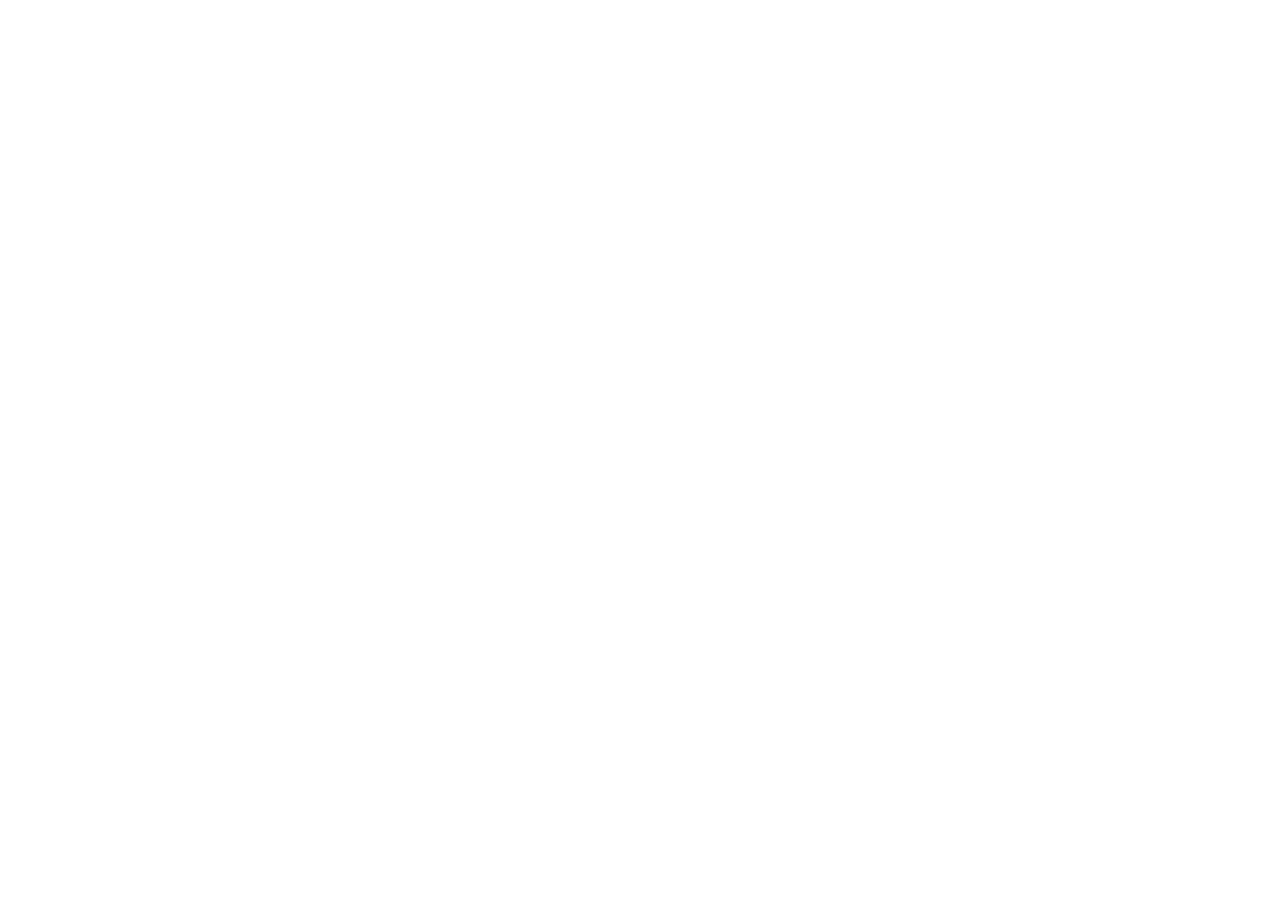
==== index.html @ 9bf2ef15 "nota atualização" ====
<!DOCTYPE html>
<html lang="pt-br">
<head>
    <meta charset="UTF-8">
    <meta name="viewport" content="width=device-width, initial-scale=1.0">
    <title>Projeto Redes sociais</title>
    <link rel="shortcut icon" href="favicon.ico" type="image/x-icon">
</head>
<body>
    
</body>
</html>
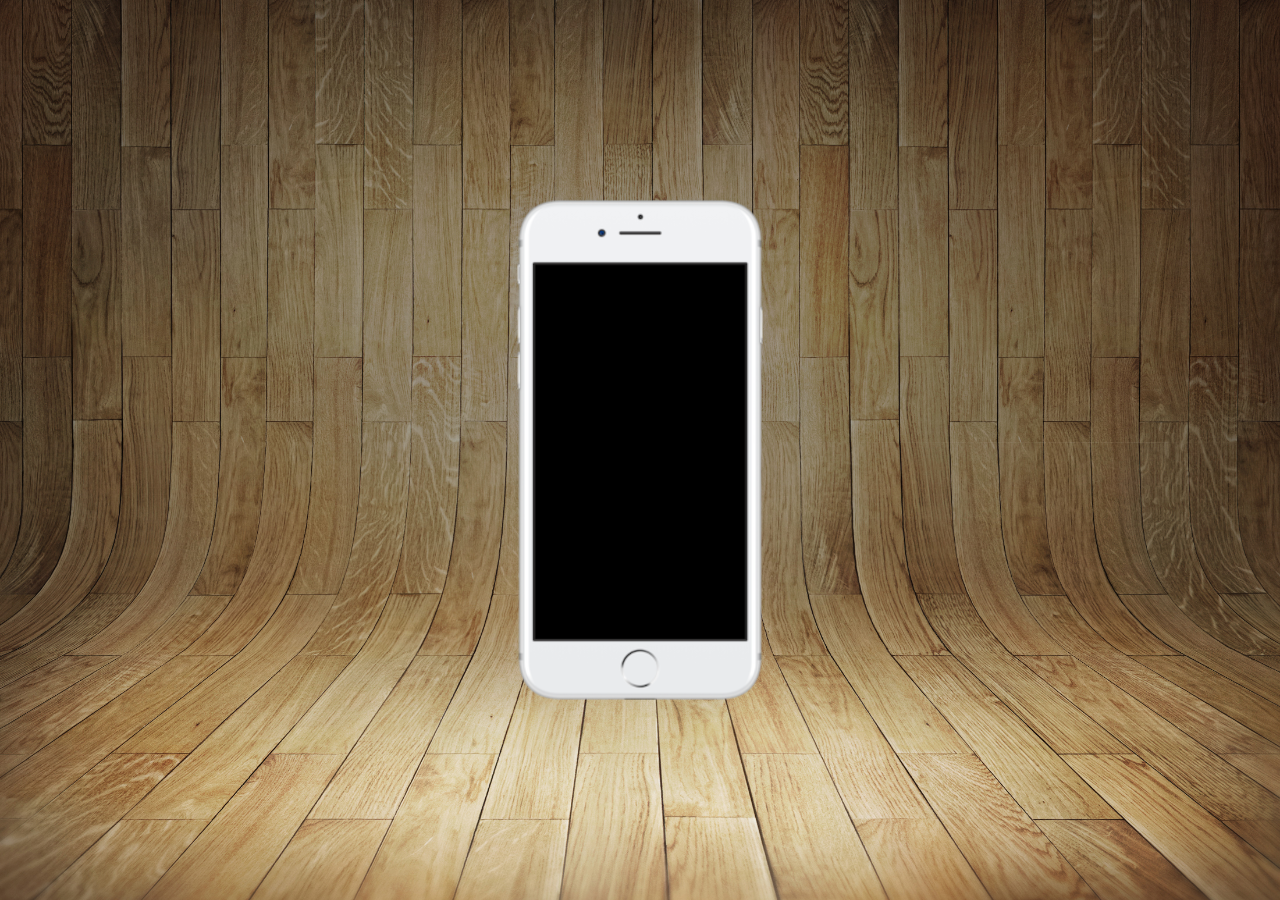
==== commit 655503cd: "atualização 1.1" ====
--- a/index.html
+++ b/index.html
@@ -5,8 +5,16 @@
     <meta name="viewport" content="width=device-width, initial-scale=1.0">
     <title>Projeto Redes sociais</title>
     <link rel="shortcut icon" href="favicon.ico" type="image/x-icon">
+    <link rel="stylesheet" href="estilos/style.css">
 </head>
 <body>
-    
+    <main>
+        <section id="telefone">
+
+        </section>
+        <section id="redes">
+
+        </section>
+    </main>
 </body>
 </html>--- a/estilos/style.css
+++ b/estilos/style.css
@@ -0,0 +1,37 @@
+@charset "UTF-8";
+
+* {
+    margin: 0px;
+    padding: 0px;
+    font-family: Arial, Helvetica, sans-serif;
+}
+
+html,body {
+    height: 100vh;
+    width: 100vw;
+    background-color: black;
+
+}
+body {
+    background: url(../imagens/fundo-madeira.jpg) no-repeat top center;
+    background-size: cover;
+    background-attachment: fixed;
+}
+
+main {
+    height: 100vh;
+    position: relative;
+    background-color: ;
+}
+
+section#telefone{
+
+    position: absolute;
+    top: 50%;
+    left: 50%;
+    transform: translate(-50%, -50%);
+
+    height: 504px;
+    width: 250px;
+    background: url('../imagens/frame-iphone.png') no-repeat;
+}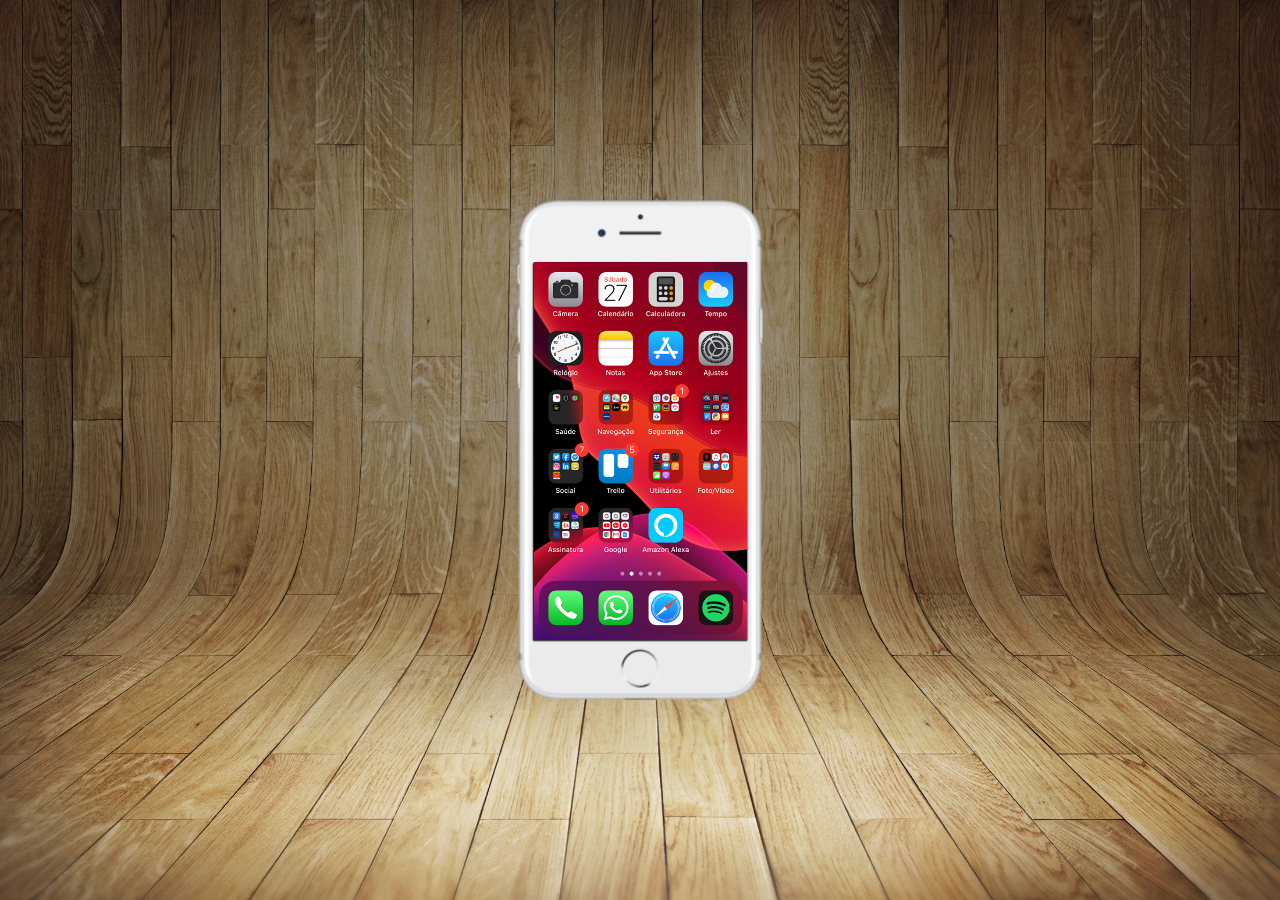
==== commit 46970f72: "atualização 1.2" ====
--- a/index.html
+++ b/index.html
@@ -1,5 +1,6 @@
 <!DOCTYPE html>
 <html lang="pt-br">
+
 <head>
     <meta charset="UTF-8">
     <meta name="viewport" content="width=device-width, initial-scale=1.0">
@@ -7,14 +8,20 @@
     <link rel="shortcut icon" href="favicon.ico" type="image/x-icon">
     <link rel="stylesheet" href="estilos/style.css">
 </head>
+
 <body>
     <main>
+
         <section id="telefone">
+            <iframe src="home.html" name="tela " id="tela" frameborder="0"></iframe>
+        </section>
 
-        </section>
+
+
         <section id="redes">
 
         </section>
     </main>
 </body>
+
 </html>--- a/estilos/style.css
+++ b/estilos/style.css
@@ -6,12 +6,14 @@
     font-family: Arial, Helvetica, sans-serif;
 }
 
-html,body {
+html,
+body {
     height: 100vh;
     width: 100vw;
     background-color: black;
 
 }
+
 body {
     background: url(../imagens/fundo-madeira.jpg) no-repeat top center;
     background-size: cover;
@@ -21,10 +23,10 @@
 main {
     height: 100vh;
     position: relative;
-    background-color: ;
+    
 }
 
-section#telefone{
+section#telefone {
 
     position: absolute;
     top: 50%;
@@ -34,4 +36,11 @@
     height: 504px;
     width: 250px;
     background: url('../imagens/frame-iphone.png') no-repeat;
+}
+iframe#tela {
+    position: relative;
+    top: 64px;
+    left: 19px;
+    width: 213.3px;
+    height: 378px;
 }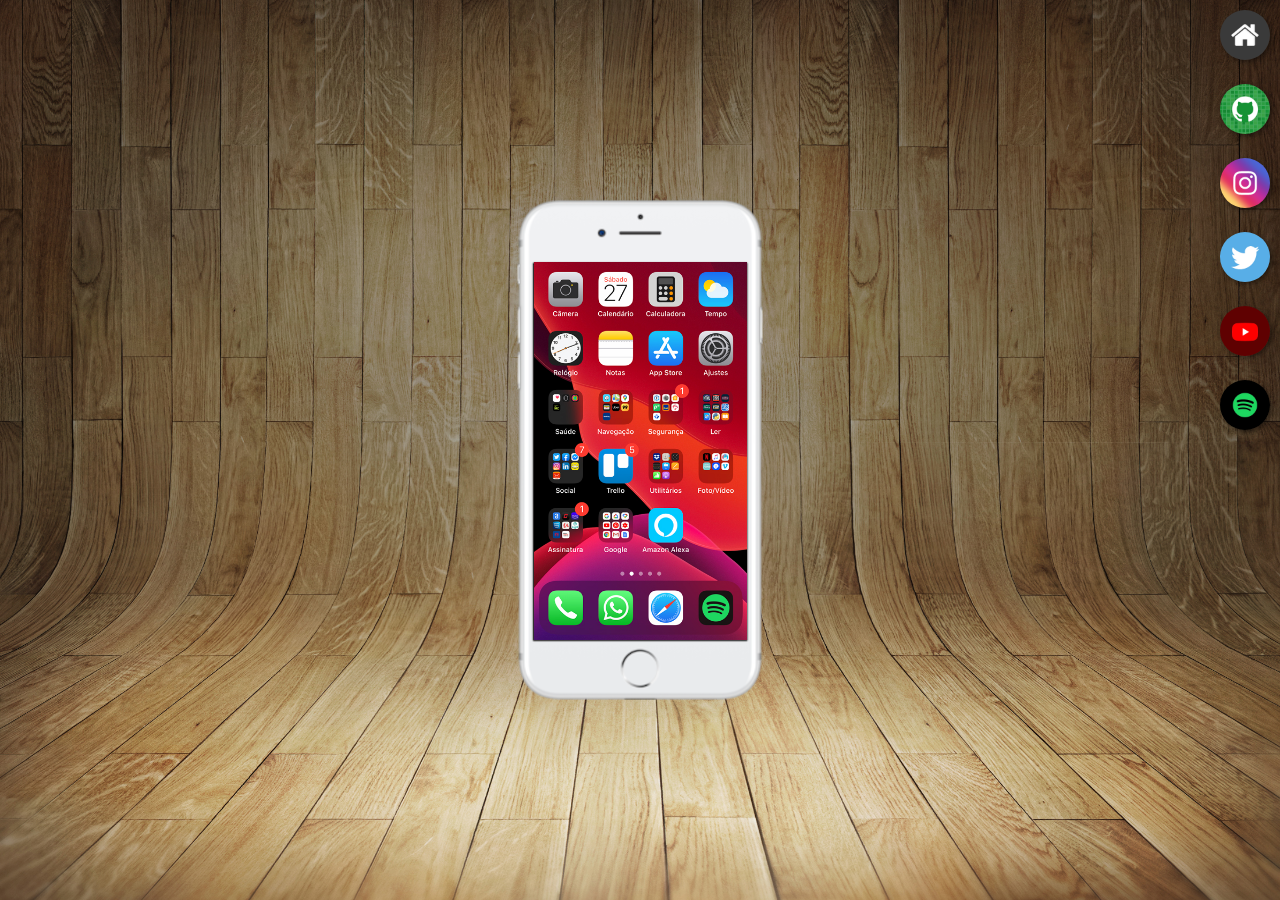
==== commit dcbdc982: "atualização 1.1.1" ====
--- a/index.html
+++ b/index.html
@@ -13,13 +13,18 @@
     <main>
 
         <section id="telefone">
-            <iframe src="home.html" name="tela " id="tela" frameborder="0"></iframe>
+            <iframe src="home.html" name="tela" id="tela" frameborder="0"></iframe>
         </section>
 
 
 
         <section id="redes">
-
+            <a href="#" target="tela"> <img src="imagens/logo-home.jpg" alt="home"></a><br>
+            <a href="#" target="tela"> <img src="imagens/logo-github.jpg" alt="git"></a><br>
+            <a href="#" target="tela"> <img src="imagens/logo-instagram.jpg" alt="IG"></a><br>
+            <a href="#" target="tela"> <img src="imagens/logo-twitter.jpg" alt="X"></a><br>
+            <a href="https://www.youtube.com/channel/UCTWcA1zgYu3oWJ7Zp0oycxw" target="tela"> <img src="imagens/logo-youtube.jpg" alt="YT"></a><br>
+            <a href="#" target="tela"> <img src="imagens/logo-spotify.jpg" alt="SPOTIFY"></a>
         </section>
     </main>
 </body>
--- a/estilos/style.css
+++ b/estilos/style.css
@@ -43,4 +43,13 @@
     left: 19px;
     width: 213.3px;
     height: 378px;
+}
+section#redes {
+    text-align: right;
+}
+section#redes img {
+    width: 50px;
+    border-radius: 50%;
+    margin:10px;
+    box-shadow: 2px 2px 5px rgba(0, 0, 0, 0.452);
 }